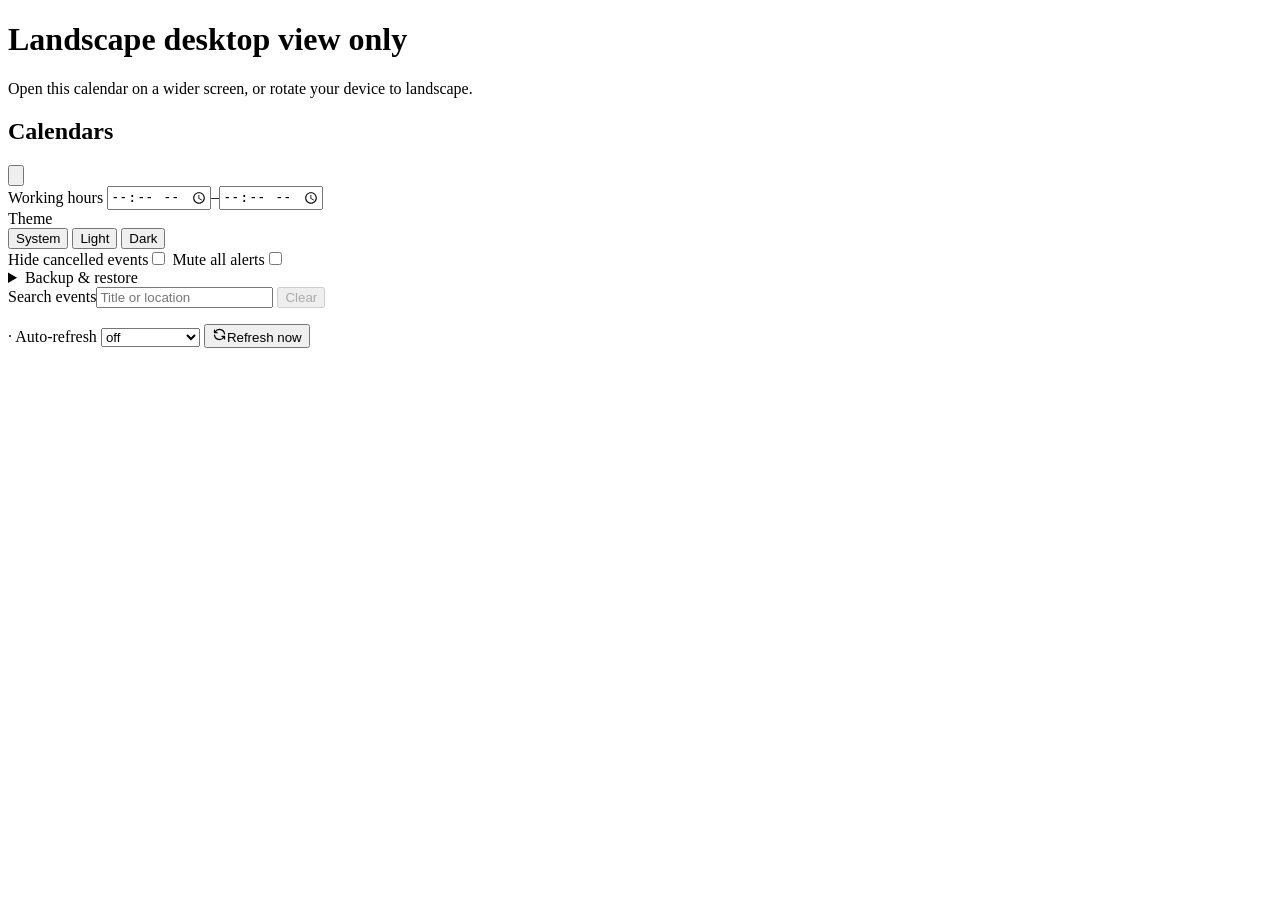
==== src/web/index.html @ 14f8bb6b "refactor: extract calendar, working hours, search, event dialog and up next" ====
<!doctype html>
<html lang="en">
<head>
<meta charset="utf-8">
<meta name="viewport" content="width=device-width, initial-scale=1">
<title>ICS Calendar Viewer</title>
<script src="/js/theme-init.js"></script>
<script src="/vendor/ical.min.js"></script>
<script src="/vendor/fullcalendar.min.js"></script>
<script src="/shared/alert-logic.js"></script>
<script src="/shared/search.js"></script>
<script src="/shared/backup.js"></script>
<script src="/shared/storage.js"></script>
<script src="/js/backup-ui.js"></script>
<link rel="stylesheet" href="/css/styles.css">
</head>
<body>
<div class="unsupported" role="alert">
  <h1>Landscape desktop view only</h1>
  <p>Open this calendar on a wider screen, or rotate your device to landscape.</p>
</div>
<div class="app">
<aside id="sidebar" aria-label="Calendars">
<div class="sb-head">
  <h1>Calendars</h1>
  <button id="add-toggle" class="sb-icon" type="button" aria-expanded="false" aria-controls="add-card" aria-label="Add calendar" title="Add calendar"><svg viewBox="0 0 24 24" fill="none" stroke="currentColor" stroke-width="2" stroke-linecap="round" aria-hidden="true"><path d="M12 5v14M5 12h14"/></svg></button>
</div>
<div id="add-card" class="add-card" hidden>
  <div class="sb-seg" role="group" aria-label="How to add a calendar">
    <button id="mode-link" type="button" aria-pressed="true">Link</button>
    <button id="mode-file" type="button" aria-pressed="false">File</button>
  </div>
  <form id="add" aria-label="Add calendar link">
    <input name="name" aria-label="Calendar label" placeholder="Label (Work)">
    <input name="url" aria-label="ICS link" placeholder="ICS link" required>
    <button type="submit">Add calendar</button>
  </form>
  <label id="drop" hidden>Drop .ics files here or click to choose
    <input id="file" type="file" accept=".ics,text/calendar" multiple hidden>
  </label>
</div>
<div id="sources" role="list"></div>
<div class="alerts-panel" aria-label="Settings">
  <div class="sb-hours" role="group" aria-label="Working hours">
    <span>Working hours</span>
    <span class="sb-hours-range"><input type="time" id="hours-start" aria-label="Working hours start"><span aria-hidden="true">–</span><input type="time" id="hours-end" aria-label="Working hours end"></span>
  </div>
  <div class="sb-hours" role="group" aria-label="Theme">
    <span>Theme</span>
    <div class="sb-seg">
      <button type="button" data-theme-choice="system" aria-pressed="true">System</button>
      <button type="button" data-theme-choice="light" aria-pressed="false">Light</button>
      <button type="button" data-theme-choice="dark" aria-pressed="false">Dark</button>
    </div>
  </div>
  <label class="sb-switch"><span>Hide cancelled events</span><input type="checkbox" id="hide-cancelled" role="switch"></label>
  <label class="sb-switch"><span>Mute all alerts</span><input type="checkbox" id="mute-all" role="switch"></label>
  <label id="startup-row" class="sb-switch" hidden title="The server starts in the background at sign-in so alerts work with the browser closed."><span>Start with Windows</span><input type="checkbox" id="startup-toggle" role="switch"></label>
  <div id="startup-state" class="startup-state" role="status" aria-live="polite" hidden><span class="state-icon" aria-hidden="true"></span><span id="startup-state-text"></span></div>
  <div class="sb-status"><span class="sb-dot" aria-hidden="true"></span><span id="notify-status" role="status"></span></div>
  <button id="notify-enable" type="button" hidden>Enable system notifications</button>
  <details class="backup-settings"><summary>Backup &amp; restore</summary>
    <div class="backup-actions"><button id="backup-export" type="button">Export backup</button><button id="backup-import" type="button">Restore backup</button><button id="backup-undo" type="button">Recovery backup</button></div>
    <p>Local backups contain private calendar links. Keep them secure.</p>
    <input id="backup-file" type="file" accept=".json,application/json" hidden>
  </details>
</div>
<div id="drop-overlay" class="drop-overlay" hidden>Drop .ics files to add</div>
</aside>
<main>
<section id="search-tools" aria-label="Search events">
  <label for="event-search">Search events</label><input id="event-search" type="search" placeholder="Title or location" aria-describedby="search-status">
  <button id="clear-search" type="button" disabled>Clear</button><p id="search-status" role="status" aria-live="polite" aria-atomic="true"></p>
</section>
<div id="sync-strip" class="sync-strip" data-state="idle">
  <span class="sync-dot" aria-hidden="true"></span>
  <span id="note" role="status" aria-live="polite"><span id="status"></span></span>
  <span class="sync-sep" aria-hidden="true">·</span>
  <label class="sync-auto">Auto-refresh
    <select id="auto-refresh">
      <option value="0">off</option><option value="1">every minute</option>
      <option value="5">every 5 min</option><option value="10">every 10 min</option>
      <option value="15">every 15 min</option><option value="30">every 30 min</option>
      <option value="60">every hour</option>
    </select>
  </label>
  <button id="refresh" class="sync-refresh" type="button"><svg viewBox="0 0 24 24" width="15" height="15" fill="none" stroke="currentColor" stroke-width="2" stroke-linecap="round" stroke-linejoin="round" aria-hidden="true"><path d="M20 11a8 8 0 0 0-14.9-3M4 5v4h4M4 13a8 8 0 0 0 14.9 3M20 19v-4h-4"/></svg>Refresh now</button>
</div>
<div id="cal"></div><div id="calendar-loading" aria-hidden="true" hidden></div>
<section id="up-next" class="up-next" aria-label="Up next" hidden></section></main>
</div>
<dialog id="dlg" aria-labelledby="dt"><div id="dlg-bar" class="dlg-bar"></div><div class="dialog-body">
  <form method="dialog"><button class="icon-button dialog-close" aria-label="Close event details" title="Close"><svg viewBox="0 0 24 24" width="16" height="16" fill="none" stroke="currentColor" stroke-width="2" stroke-linecap="round" aria-hidden="true"><path d="M6 6l12 12M18 6 6 18"/></svg></button></form>
  <div id="event-status" class="event-status"></div>
  <p id="event-conflicts" class="event-conflicts" hidden></p>
  <h2 id="dt"></h2><div id="dm"></div>
  <div class="detail-row"><svg class="detail-icon" viewBox="0 0 24 24" fill="none" stroke="currentColor" stroke-width="1.6" aria-hidden="true"><rect x="3" y="5" width="18" height="16" rx="2"/><path d="M7 2v6m10-6v6M3 11h18"/></svg><div><div id="event-date" class="detail-strong"></div><div id="event-time" class="detail-sub"></div></div></div>
  <div id="location-row" class="detail-row"><svg class="detail-icon" viewBox="0 0 24 24" fill="none" stroke="currentColor" stroke-width="1.6" aria-hidden="true"><path d="M20 10c0 6-8 12-8 12S4 16 4 10a8 8 0 1 1 16 0Z"/><circle cx="12" cy="10" r="3"/></svg><div id="event-location"></div></div>
  <div class="detail-actions">
    <a id="join" class="primary" target="_blank" rel="noopener noreferrer" hidden><svg width="20" height="20" viewBox="0 0 24 24" fill="currentColor" aria-hidden="true"><rect x="2" y="5" width="13" height="14" rx="3"/><path d="m17 9 5-3v12l-5-3Z"/></svg>Join meeting</a>
    <button id="copy-link" class="detail-copy" type="button" hidden><svg width="16" height="16" viewBox="0 0 24 24" fill="none" stroke="currentColor" stroke-width="1.8" stroke-linecap="round" stroke-linejoin="round" aria-hidden="true"><rect x="9" y="9" width="11" height="11" rx="2"/><path d="M5 15V6a2 2 0 0 1 2-2h9"/></svg><span>Copy link</span></button>
  </div>
  <section class="alert-section">
    <div class="alert-head"><h3>Alerts</h3><span id="alert-summary" class="alert-summary"></span></div>
    <div class="alert-seg" role="radiogroup" aria-label="Alert mode">
      <label><input type="radio" name="alert-mode" value="default"><span>Calendar default</span></label>
      <label><input type="radio" name="alert-mode" value="custom"><span>Custom</span></label>
      <label><input type="radio" name="alert-mode" value="muted"><span>Muted</span></label>
    </div>
    <div id="alert-custom"></div>
    <div class="alert-hint" id="alert-note"></div>
  </section>
  <section class="description-section"><h3>Description</h3><pre id="dd"></pre><button id="dd-toggle" class="dd-toggle" type="button" hidden>Show more</button><details id="meeting-footer" class="meeting-footer" hidden><summary>Meeting information &amp; original details</summary><pre id="meeting-footer-text"></pre></details></section>
</div></dialog>
<dialog id="cal-alert-dlg" aria-labelledby="cal-alert-title"><div class="dialog-body">
  <form method="dialog"><button class="icon-button dialog-close" aria-label="Close alert settings" title="Close">×</button></form>
  <h2 id="cal-alert-title"></h2>
  <label class="alert-modes"><span><input type="checkbox" id="cal-alert-enabled"> Alerts on for this calendar</span></label>
  <div id="cal-alert-editor"></div>
  <p class="alert-hint">Applies to every event in this calendar unless an event has its own setting.</p>
</div></dialog>
<div id="toasts" aria-live="assertive"></div>
<dialog id="backup-preview" aria-labelledby="backup-title"><div class="dialog-body">
  <h2 id="backup-title">Backup &amp; restore</h2><p id="backup-summary"></p><p id="backup-error" role="alert"></p>
  <div class="backup-actions"><button id="backup-restore" type="button" class="primary" disabled>Replace with backup</button><button id="backup-cancel" type="button">Cancel</button></div>
</div></dialog>

<script src="/js/core.js"></script>
<script src="/js/state.js"></script>
<script src="/js/sources-store.js"></script>
<script src="/js/event-format.js"></script>
<script src="/js/event-cards.js"></script>
<script src="/js/working-hours.js"></script>
<script src="/js/calendar.js"></script>
<script src="/js/search-ui.js"></script>
<script src="/js/event-dialog.js"></script>
<script src="/js/up-next.js"></script>
<script src="/js/app.js"></script>
</body>
</html>
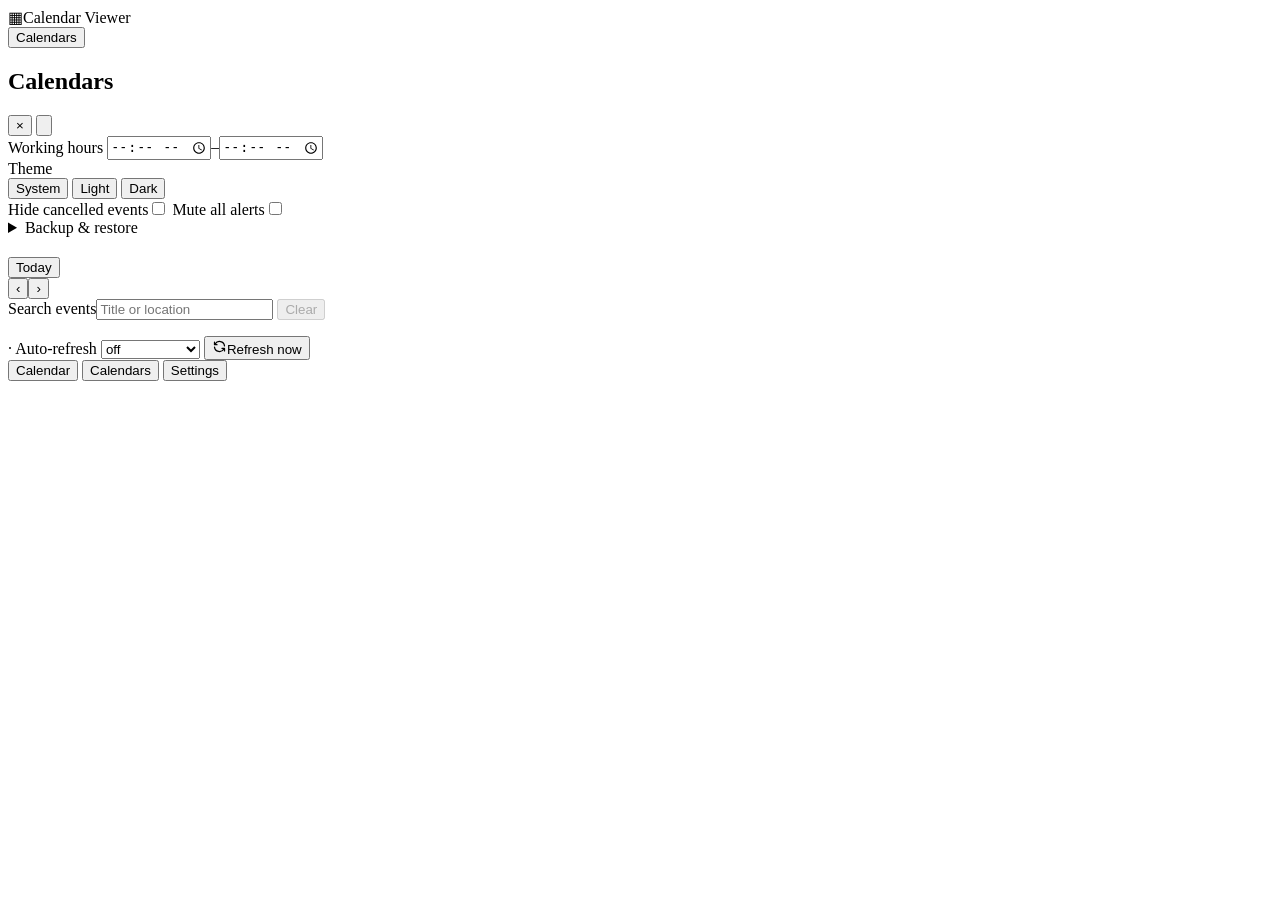
==== commit e266db2f: "feat: add portrait and mobile calendar layouts" ====
--- a/src/web/index.html
+++ b/src/web/index.html
@@ -11,18 +11,22 @@
 <script src="/shared/search.js"></script>
 <script src="/shared/backup.js"></script>
 <script src="/shared/storage.js"></script>
+<script src="/shared/calendar-layout.js"></script>
 <script src="/js/backup-ui.js"></script>
 <link rel="stylesheet" href="/css/styles.css">
+<link rel="stylesheet" href="/css/responsive.css">
 </head>
 <body>
-<div class="unsupported" role="alert">
-  <h1>Landscape desktop view only</h1>
-  <p>Open this calendar on a wider screen, or rotate your device to landscape.</p>
-</div>
 <div class="app">
+<header class="compact-header">
+  <div class="compact-brand"><span aria-hidden="true">▦</span>Calendar Viewer</div>
+  <button type="button" data-open-panel="calendars" aria-controls="sidebar" aria-expanded="false" aria-label="Open calendars">Calendars</button>
+</header>
+<button class="sidebar-backdrop" type="button" aria-label="Close calendars and settings" hidden></button>
 <aside id="sidebar" aria-label="Calendars">
 <div class="sb-head">
   <h1>Calendars</h1>
+  <button id="sidebar-close" type="button" aria-label="Close calendars and settings">×</button>
   <button id="add-toggle" class="sb-icon" type="button" aria-expanded="false" aria-controls="add-card" aria-label="Add calendar" title="Add calendar"><svg viewBox="0 0 24 24" fill="none" stroke="currentColor" stroke-width="2" stroke-linecap="round" aria-hidden="true"><path d="M12 5v14M5 12h14"/></svg></button>
 </div>
 <div id="add-card" class="add-card" hidden>
@@ -68,6 +72,11 @@
 <div id="drop-overlay" class="drop-overlay" hidden>Drop .ics files to add</div>
 </aside>
 <main>
+<section class="compact-calendar" aria-label="Date navigation">
+  <div class="compact-date-row"><div><p id="compact-weekday"></p><h1 id="compact-title"></h1></div><button id="compact-today" type="button">Today</button></div>
+  <div class="compact-controls"><div class="compact-arrows"><button id="compact-prev" type="button" aria-label="Previous week">‹</button><button id="compact-next" type="button" aria-label="Next week">›</button></div><div id="compact-views" role="group" aria-label="Calendar view"></div></div>
+  <div id="compact-week" aria-label="Choose a date"></div>
+</section>
 <section id="search-tools" aria-label="Search events">
   <label for="event-search">Search events</label><input id="event-search" type="search" placeholder="Title or location" aria-describedby="search-status">
   <button id="clear-search" type="button" disabled>Clear</button><p id="search-status" role="status" aria-live="polite" aria-atomic="true"></p>
@@ -86,8 +95,14 @@
   </label>
   <button id="refresh" class="sync-refresh" type="button"><svg viewBox="0 0 24 24" width="15" height="15" fill="none" stroke="currentColor" stroke-width="2" stroke-linecap="round" stroke-linejoin="round" aria-hidden="true"><path d="M20 11a8 8 0 0 0-14.9-3M4 5v4h4M4 13a8 8 0 0 0 14.9 3M20 19v-4h-4"/></svg>Refresh now</button>
 </div>
+<section id="compact-up-next" aria-label="Up next" hidden></section>
 <div id="cal"></div><div id="calendar-loading" aria-hidden="true" hidden></div>
 <section id="up-next" class="up-next" aria-label="Up next" hidden></section></main>
+<nav class="compact-nav" aria-label="Main navigation">
+  <button type="button" id="compact-calendar-tab" aria-current="page">Calendar</button>
+  <button type="button" data-open-panel="calendars" aria-controls="sidebar" aria-expanded="false">Calendars</button>
+  <button type="button" data-open-panel="settings" aria-controls="sidebar" aria-expanded="false">Settings</button>
+</nav>
 </div>
 <dialog id="dlg" aria-labelledby="dt"><div id="dlg-bar" class="dlg-bar"></div><div class="dialog-body">
   <form method="dialog"><button class="icon-button dialog-close" aria-label="Close event details" title="Close"><svg viewBox="0 0 24 24" width="16" height="16" fill="none" stroke="currentColor" stroke-width="2" stroke-linecap="round" aria-hidden="true"><path d="M6 6l12 12M18 6 6 18"/></svg></button></form>
@@ -131,10 +146,21 @@
 <script src="/js/event-format.js"></script>
 <script src="/js/event-cards.js"></script>
 <script src="/js/working-hours.js"></script>
+<script src="/js/search-ui.js"></script>
 <script src="/js/calendar.js"></script>
-<script src="/js/search-ui.js"></script>
 <script src="/js/event-dialog.js"></script>
 <script src="/js/up-next.js"></script>
-<script src="/js/app.js"></script>
+<script src="/js/responsive-ui.js"></script>
+<script src="/js/alert-sync.js"></script>
+<script src="/js/alert-editors.js"></script>
+<script src="/js/alert-delivery.js"></script>
+<script src="/js/sidebar-settings.js"></script>
+<script src="/js/sources-ui.js"></script>
+<script src="/js/feeds.js"></script>
+<script src="/js/refresh-controls.js"></script>
+<script src="/js/theme.js"></script>
+<script src="/js/add-calendar.js"></script>
+<script src="/js/backup-glue.js"></script>
+<script src="/js/main.js"></script>
 </body>
 </html>
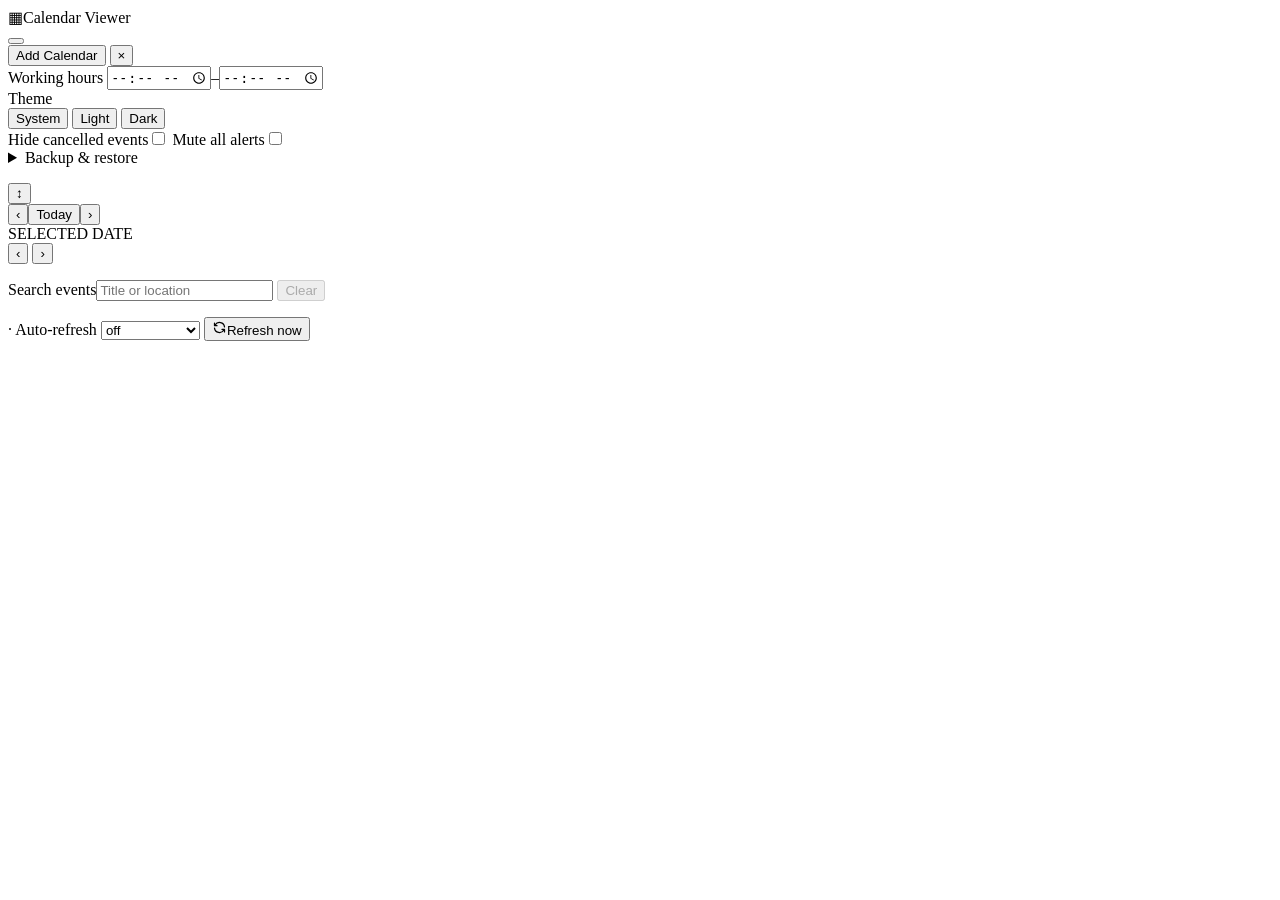
==== commit 1a995ad2: "feat: add date wheel and modal date picker" ====
--- a/src/web/index.html
+++ b/src/web/index.html
@@ -20,14 +20,13 @@
 <div class="app">
 <header class="compact-header">
   <div class="compact-brand"><span aria-hidden="true">▦</span>Calendar Viewer</div>
-  <button type="button" data-open-panel="calendars" aria-controls="sidebar" aria-expanded="false" aria-label="Open calendars">Calendars</button>
+  <button class="menu-toggle" type="button" data-open-panel="calendars" aria-controls="sidebar" aria-expanded="false" aria-label="Calendars and settings"><span class="menu-icon" aria-hidden="true"><span></span><span></span><span></span></span></button>
 </header>
 <button class="sidebar-backdrop" type="button" aria-label="Close calendars and settings" hidden></button>
 <aside id="sidebar" aria-label="Calendars">
 <div class="sb-head">
-  <h1>Calendars</h1>
+  <button id="add-toggle" class="sb-icon" type="button" aria-expanded="false" aria-controls="add-card">Add Calendar</button>
   <button id="sidebar-close" type="button" aria-label="Close calendars and settings">×</button>
-  <button id="add-toggle" class="sb-icon" type="button" aria-expanded="false" aria-controls="add-card" aria-label="Add calendar" title="Add calendar"><svg viewBox="0 0 24 24" fill="none" stroke="currentColor" stroke-width="2" stroke-linecap="round" aria-hidden="true"><path d="M12 5v14M5 12h14"/></svg></button>
 </div>
 <div id="add-card" class="add-card" hidden>
   <div class="sb-seg" role="group" aria-label="How to add a calendar">
@@ -73,9 +72,22 @@
 </aside>
 <main>
 <section class="compact-calendar" aria-label="Date navigation">
-  <div class="compact-date-row"><div><p id="compact-weekday"></p><h1 id="compact-title"></h1></div><button id="compact-today" type="button">Today</button></div>
-  <div class="compact-controls"><div class="compact-arrows"><button id="compact-prev" type="button" aria-label="Previous week">‹</button><button id="compact-next" type="button" aria-label="Next week">›</button></div><div id="compact-views" role="group" aria-label="Calendar view"></div></div>
-  <div id="compact-week" aria-label="Choose a date"></div>
+  <div class="compact-date-row"><p id="compact-weekday"></p><div id="compact-title" class="compact-date-field">
+    <button type="button" data-date-picker-open aria-haspopup="dialog" aria-controls="date-picker" aria-expanded="false"><span class="date-input-value"></span><span aria-hidden="true">↕</span></button>
+  </div></div>
+  <div class="compact-controls"><div class="compact-arrows"><button id="compact-prev" type="button" aria-label="Previous week">‹</button><button id="compact-today" type="button">Today</button><button id="compact-next" type="button" aria-label="Next week">›</button></div><div id="compact-views" role="group" aria-label="Calendar view"></div></div>
+  <div class="date-wheel">
+    <div class="date-wheel-label" aria-hidden="true">SELECTED DATE</div>
+    <div class="date-wheel-pointer" aria-hidden="true"></div>
+    <div class="date-wheel-viewport">
+      <div id="compact-week" role="group" aria-label="Choose a date. Drag or scroll; the center date is selected on release." aria-describedby="date-wheel-preview"></div>
+      <span class="date-wheel-marker" aria-hidden="true"></span>
+      <button class="date-wheel-arrow wheel-previous" type="button" data-wheel-step="-1" aria-label="Previous day">‹</button>
+      <button class="date-wheel-arrow wheel-next" type="button" data-wheel-step="1" aria-label="Next day">›</button>
+    </div>
+    <div class="date-wheel-grip" aria-hidden="true"></div>
+    <p id="date-wheel-preview"></p>
+  </div>
 </section>
 <section id="search-tools" aria-label="Search events">
   <label for="event-search">Search events</label><input id="event-search" type="search" placeholder="Title or location" aria-describedby="search-status">
@@ -98,12 +110,15 @@
 <section id="compact-up-next" aria-label="Up next" hidden></section>
 <div id="cal"></div><div id="calendar-loading" aria-hidden="true" hidden></div>
 <section id="up-next" class="up-next" aria-label="Up next" hidden></section></main>
-<nav class="compact-nav" aria-label="Main navigation">
-  <button type="button" id="compact-calendar-tab" aria-current="page">Calendar</button>
-  <button type="button" data-open-panel="calendars" aria-controls="sidebar" aria-expanded="false">Calendars</button>
-  <button type="button" data-open-panel="settings" aria-controls="sidebar" aria-expanded="false">Settings</button>
-</nav>
 </div>
+<dialog id="date-picker" aria-labelledby="date-picker-title">
+  <div class="date-picker-body">
+    <div class="date-picker-heading"><h2 id="date-picker-title">Jump to a date</h2><button type="button" class="date-picker-close" aria-label="Close date picker">×</button></div>
+    <div class="date-picker-labels" aria-hidden="true"><span>Month</span><span>Day</span><span>Year</span></div>
+    <div class="date-picker-wheels"><div class="date-picker-band" aria-hidden="true"></div><div class="date-picker-wheel" data-date-wheel="month" role="group" aria-label="Month"></div><div class="date-picker-wheel" data-date-wheel="day" role="group" aria-label="Day"></div><div class="date-picker-wheel" data-date-wheel="year" role="group" aria-label="Year"></div></div>
+    <div class="date-picker-footer"><span class="date-picker-summary" role="status" aria-live="polite"></span><button type="button" class="primary date-picker-apply">Apply date</button></div>
+  </div>
+</dialog>
 <dialog id="dlg" aria-labelledby="dt"><div id="dlg-bar" class="dlg-bar"></div><div class="dialog-body">
   <form method="dialog"><button class="icon-button dialog-close" aria-label="Close event details" title="Close"><svg viewBox="0 0 24 24" width="16" height="16" fill="none" stroke="currentColor" stroke-width="2" stroke-linecap="round" aria-hidden="true"><path d="M6 6l12 12M18 6 6 18"/></svg></button></form>
   <div id="event-status" class="event-status"></div>
@@ -150,6 +165,8 @@
 <script src="/js/calendar.js"></script>
 <script src="/js/event-dialog.js"></script>
 <script src="/js/up-next.js"></script>
+<script src="/js/date-wheel.js"></script>
+<script src="/js/date-picker.js"></script>
 <script src="/js/responsive-ui.js"></script>
 <script src="/js/alert-sync.js"></script>
 <script src="/js/alert-editors.js"></script>
